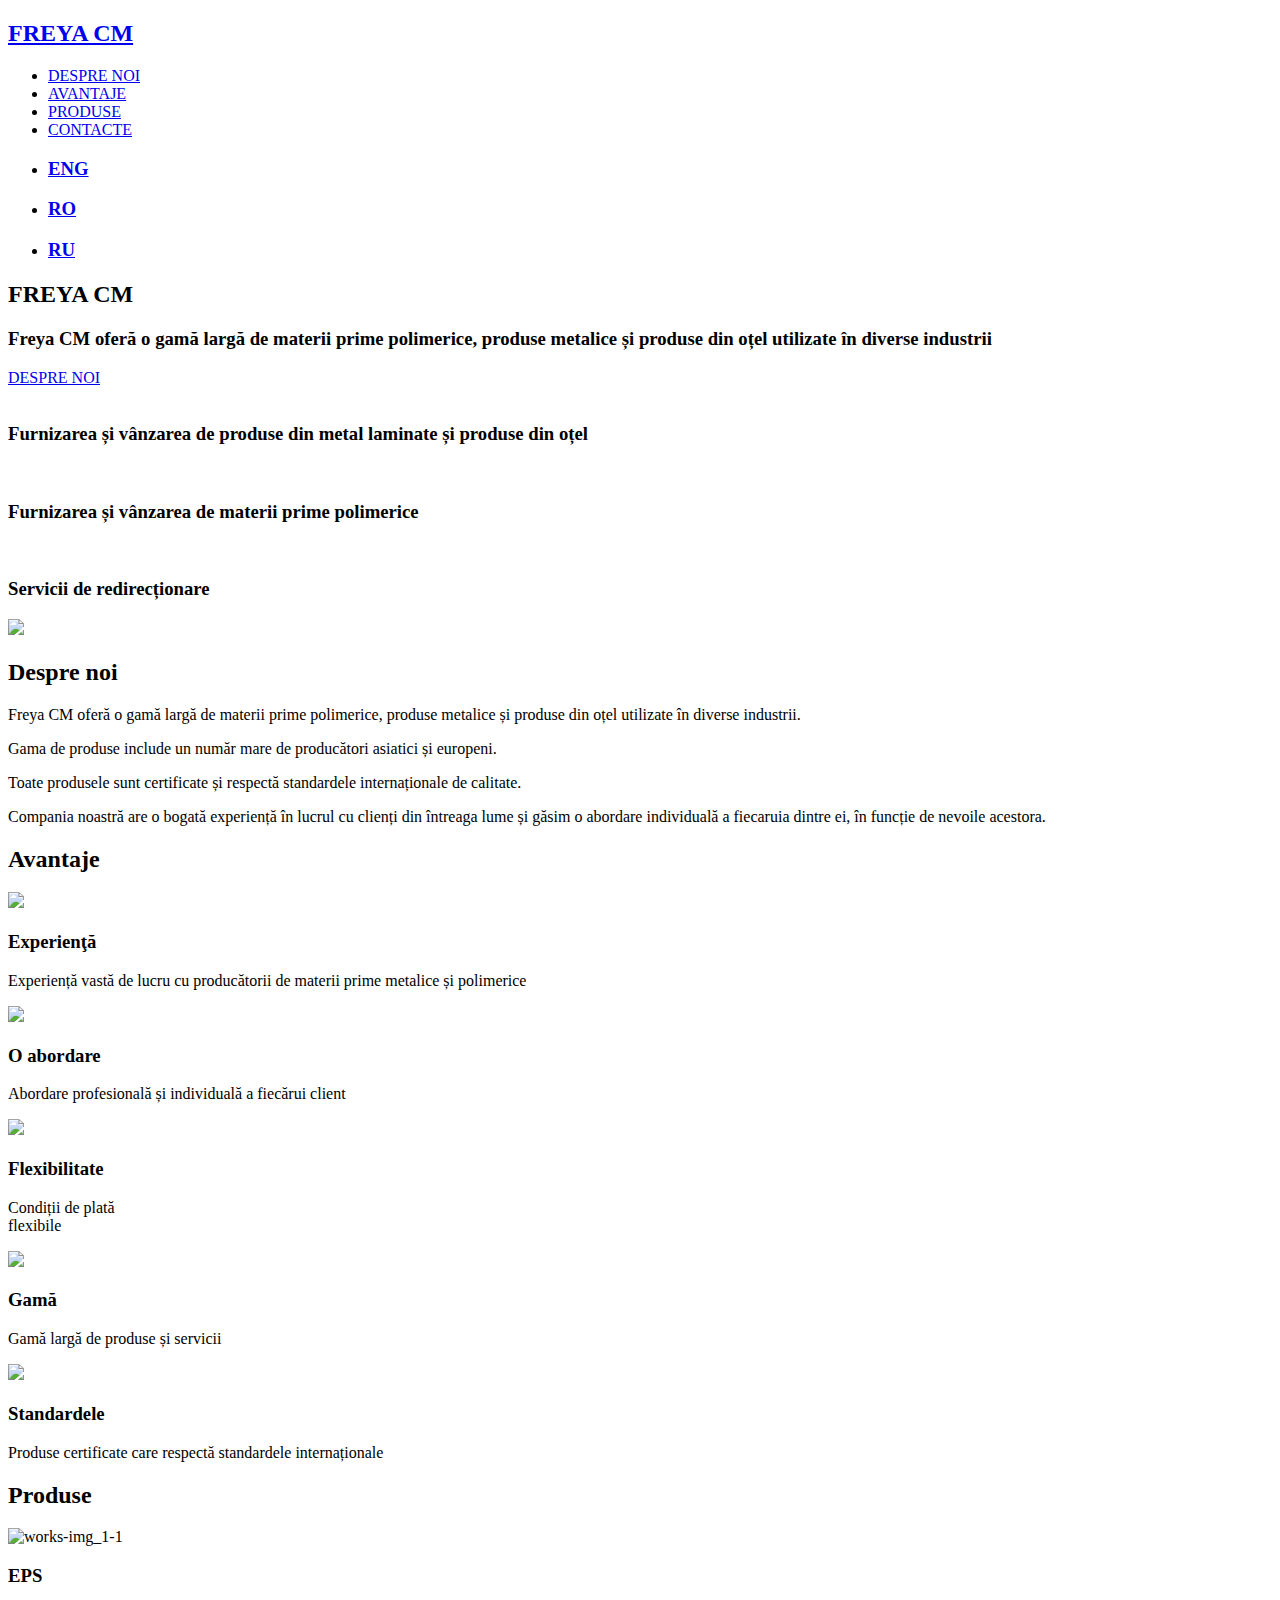
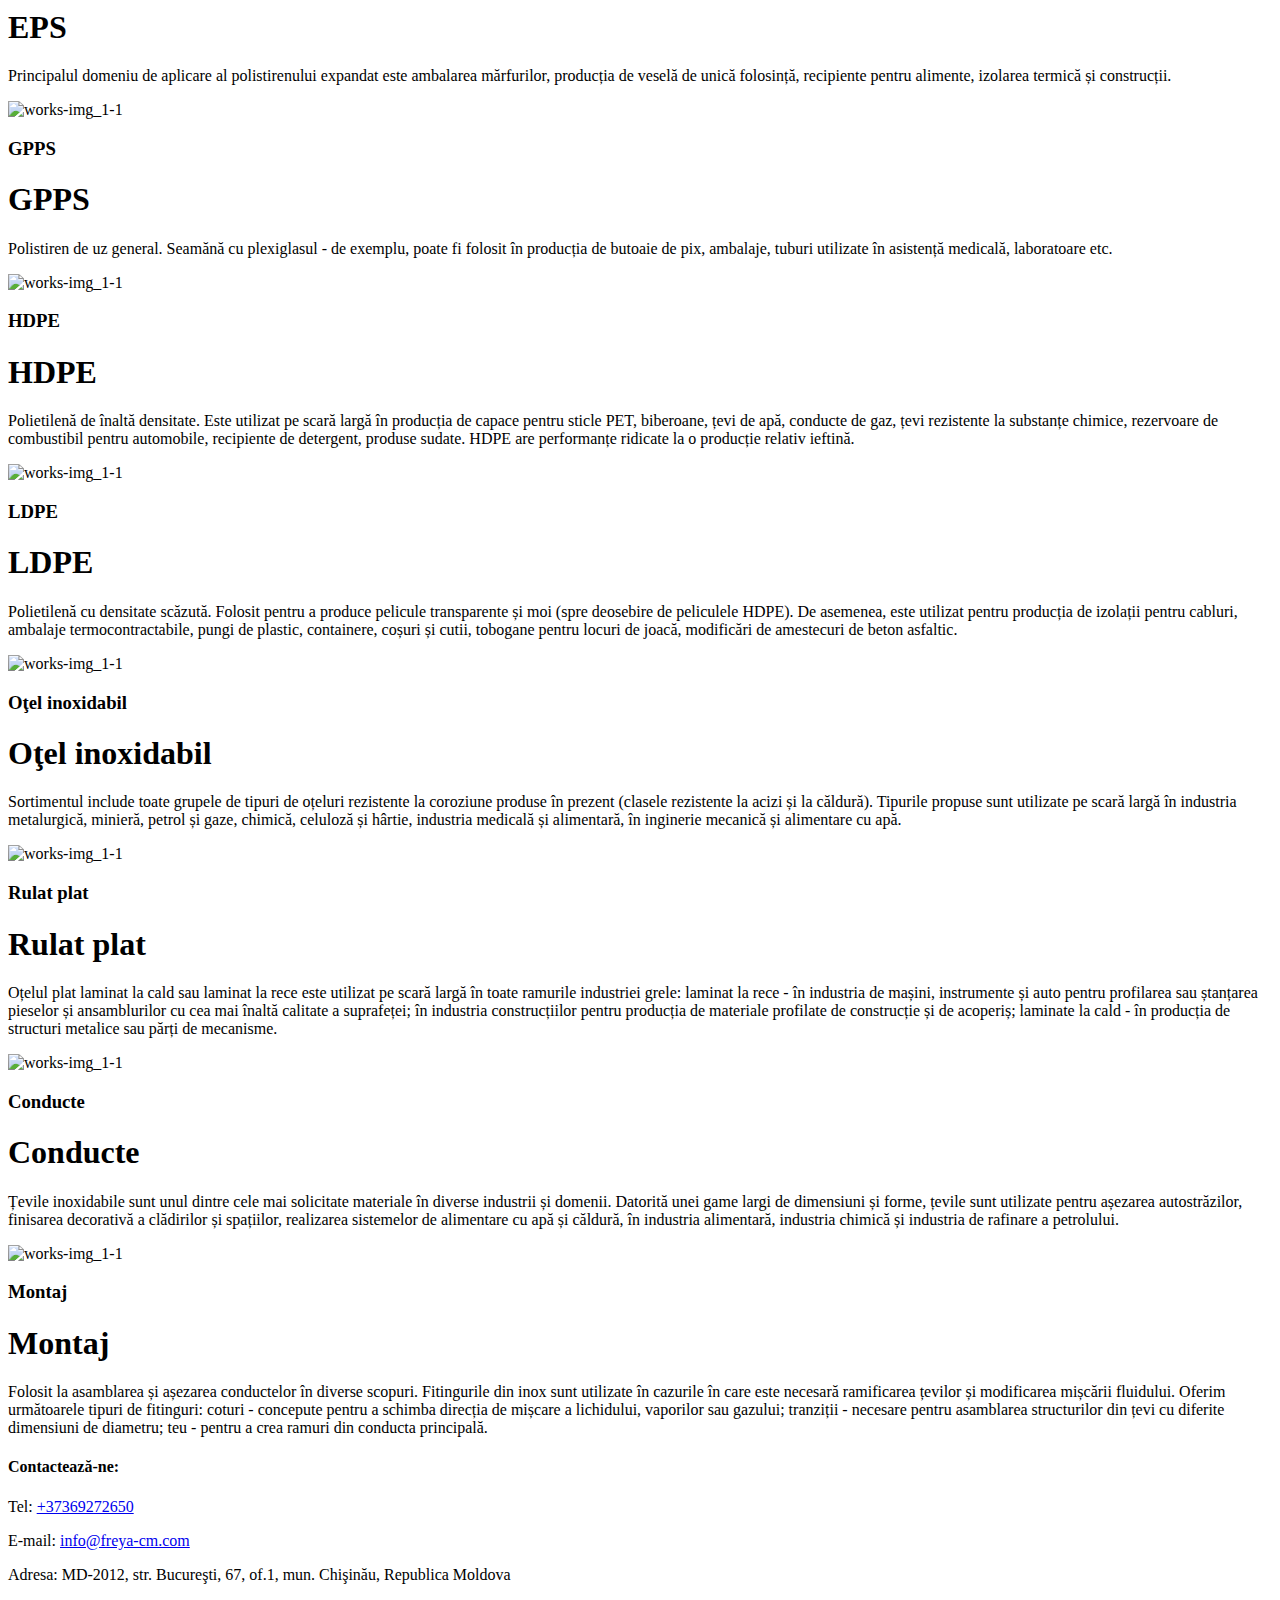
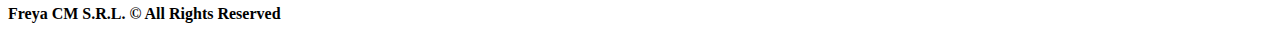
==== ro.html @ f2789963 "Add files via upload" ====
<!DOCTYPE html>
<html lang="ro">
  <head>
    <meta charset="UTF-8" />
    <meta http-equiv="X-UA-Compatible" content="IE=edge" />
    <meta name="viewport" content="width=device-width, initial-scale=1.0" />
    <title>Freya</title>
    <link rel="stylesheet" href="css/style.css" />
    <link
      href="https://fonts.googleapis.com/css?family=Open+Sans"
      rel="stylesheet"
    />
    <link
      href="https://fonts.googleapis.com/css?family=Raleway"
      rel="stylesheet"
    />
    <link
      href="https://cdnjs.cloudflare.com/ajax/libs/font-awesome/5.15.2/css/all.min.css"
      rel="stylesheet"
    />
    <script src="https://code.jquery.com/jquery-3.6.0.min.js"></script>
    <script src="js/slick.min.js"></script>
    <script src="js/script.js"></script>
  </head>
  <body>
    <header class="header">
      <div class="container">
        <div class="header-row">
          <div class="header-logo">
            <h2><a href="#header">FREYA CM</a></h2>
          </div>
          <div class="hamburger-menu">
            <span></span>
          </div>
          <nav class="menu">
            <ul class="menu-list">
              <li class="menu-list-item">
                <a href="#aboutus" class="menu-list-link">DESPRE NOI</a>
              </li>
              <li class="menu-list-item">
                <a href="#features" class="menu-list-link">AVANTAJE</a>
              </li>
              <li class="menu-list-item">
                <a href="#products" class="menu-list-link">PRODUSE</a>
              </li>
              <li class="menu-list-item">
                <a href="#contact" class="menu-list-link">CONTACTE</a>
              </li>
              <li class="menu-list-item" >
                <h3>
                  <a href="/index.html" class="menu-list-link">
                  ENG</a>
                </h3>
              </li>
              <li class="menu-list-item">
                <h3>
                  <a href="/ro.html" class="menu-list-link">
                  RO</a>
                </h3>
              </li>
              <li class="menu-list-item">
                <h3>
                  <a href="/rus.html" class="menu-list-link">
                  RU</a>
                </h3>
              </li>
            </ul>
          </nav>
        </div>
        <div class="header-line"></div>
    </header>
    <section class="presentation" id="header">
        <div class="header-title">
          <h2>FREYA CM</h2>
        </div>
        <div class="header-subtitle">
          <h3>
            Freya CM oferă o gamă largă de materii prime polimerice, produse metalice și produse din oțel utilizate în diverse industrii
          </h3>
        </div>
        <div class="header-btn"><a href="#aboutus">DESPRE NOI</a></div>
      </div>
    </section>
    <section class="slider">
      <div class="slider-item">
        <div class="slider-row">
          <div class="slider-item-img">
            <img src="/image/steel_service.jpg" alt="" />
          </div>
          <div class="slider-item-bg bg-img2">
            <div class="slider-item-review">
              <h3>
                Furnizarea și vânzarea de produse din metal laminate și produse din oțel
              </h3>
            </div>
          </div>
        </div>
      </div>
      <div class="slider-item">
        <div class="slider-row">
          <div class="slider-item-img">
            <img src="/image/polymeric_service.jpg" alt="" />
          </div>
          <div class="slider-item-bg bg-img1">
            <div class="slider-item-review">
              <h3>
                Furnizarea și vânzarea de materii prime polimerice
              </h3>
            </div>
          </div>
        </div>
      </div>
      <div class="slider-item">
        <div class="slider-row">
          <div class="slider-item-img">
            <img src="/image/logistic_service.jpg" alt="" />
          </div>
          <div class="slider-item-bg bg-img3">
            <div class="slider-item-review">
              <h3>
                Servicii de redirecționare
              </h3>
            </div>
          </div>
        </div>
      </div>
    </section>
    <section class="aboutus" id="aboutus">
      <div class="container">
        <div class="aboutus-row">
          <div class="aboutus-row-item">
            <div class="aboutus-icon">
              <img src="/image/office.jpg" />
            </div>
          </div>
          <div class="aboutus-row-item">
              <div class="aboutus-row-item-title">
                <h2>Despre noi</h2>
              </div>
              <div class="about-name-line"></div>
              <div class="aboutus-row-item-description">
                <p>Freya CM oferă o gamă largă de materii prime polimerice, produse metalice și produse din oțel utilizate în diverse industrii.</p>
                <p>Gama de produse include un număr mare de producători asiatici și europeni.</p>
                <p>Toate produsele sunt certificate și respectă standardele internaționale de calitate.</p>
                <p>Compania noastră are o bogată experiență în lucrul cu clienți din întreaga lume și găsim o abordare individuală a fiecaruia dintre ei, în funcție de nevoile acestora.
                </p>
              </div>
          </div>
        </div>
      </div>
    </section>
    <section class="features" id="features">
      <div class="container">
        <div class="features-title">
          <h2>Avantaje</h2>
        </div>
          <div class="features-row">
            <div class="features-row-item">
              <div class="features-icon">
                <img src="/image/features-easily.png" />
              </div>
              <div class="features-row-item-title">
                <h3>Experienţă</h3>
              </div>
              <div class="features-row-item-discription">
                <p>
                  Experiență vastă de lucru cu producătorii de materii prime metalice și polimerice
                </p>
              </div>
            </div>
            <div class="features-row-item">
              <div class="features-icon">
                <img src="/image/features-modern.png" />
              </div>
              <div class="features-row-item-title"><h3>O abordare</h3></div>
              <div class="features-row-item-discription">
                <p>
                  Abordare profesională și individuală a fiecărui client
                </p>
              </div>
            </div>
            <div class="features-row-item">
              <div class="features-icon">
                <img src="/image/features-ready.png" />
              </div>
              <div class="features-row-item-title">
                <h3>Flexibilitate</h3>
              </div>
              <div class="features-row-item-discription">
                <p>
                  Condiții de plată <br>flexibile
                </p>
              </div>
            </div>
            <div class="features-row-item">
              <div class="features-icon">
                <img src="/image/features-clean.png" />
              </div>
              <div class="features-row-item-title"><h3>Gamă</h3></div>
              <div class="features-row-item-discription">
                <p>
                  Gamă largă de produse și servicii
                </p>
              </div>
            </div>
            <div class="features-row-item">
              <div class="features-icon">
                <img src="/image/features-responsive.png" />
              </div>
              <div class="features-row-item-title">
                <h3>Standardele</h3>
              </div>
              <div class="features-row-item-discription">
                <p>
                  Produse certificate care respectă standardele internaționale
                </p>
              </div>
            </div>
          </div>

      </div>
    </section>
    <section class="works" id="products">
      <div class="container">
        <div class="product-title">
          <h2>Produse</h2>
        </div>
        <div class="works-row">
          <div class="works-row-item">
            <div class="works-img">
              <img src="/image/EPS.jpg" alt="works-img_1-1" />
            </div>
            <div class="works-row-item-bg">
              <h3>EPS</h3>
            </div>
          </div>
          <div class="works-row-item">
            <div class="works-title">
              <h1>EPS</h1>
            </div>
            <div class="works-discription">
              <p>Principalul domeniu de aplicare al polistirenului expandat este ambalarea mărfurilor, producția de veselă de unică folosință, recipiente pentru alimente, izolarea termică și construcții.</p>
            </div>
          </div>
        </div>
        <div class="works-row">
          <div class="works-row-item">
            <div class="works-img">
              <img src="/image/GPPS.jpg" alt="works-img_1-1" />
            </div>
            <div class="works-row-item-bg">
              <h3>GPPS</h3>
            </div>
          </div>
          <div class="works-row-item">
            <div class="works-title">
              <h1>GPPS</h1>
            </div>
            <div class="works-discription">
              <p>Polistiren de uz general. Seamănă cu plexiglasul - de exemplu, poate fi folosit în producția de butoaie de pix, ambalaje, tuburi utilizate în asistență medicală, laboratoare etc.
              </p>
            </div>
          </div>
        </div>
        <div class="works-row">
          <div class="works-row-item">
            <div class="works-img">
              <img src="/image/HDPE.jpg" alt="works-img_1-1" />
            </div>
            <div class="works-row-item-bg">
              <h3>HDPE</h3>
            </div>
          </div>
          <div class="works-row-item">
            <div class="works-title">
              <h1>HDPE</h1>
            </div>
            <div class="works-discription">
              <p>Polietilenă de înaltă densitate. Este utilizat pe scară largă în producția de capace pentru sticle PET, biberoane, țevi de apă, conducte de gaz, țevi rezistente la substanțe chimice, rezervoare de combustibil pentru automobile, recipiente de detergent, produse sudate. HDPE are performanțe ridicate la o producție relativ ieftină.
              </p>
            </div>
          </div>
        </div>
        <div class="works-row">
          <div class="works-row-item">
            <div class="works-img">
              <img src="/image/LDPE.jpg" alt="works-img_1-1" />
            </div>
            <div class="works-row-item-bg">
              <h3>LDPE</h3>
            </div>
          </div>
          <div class="works-row-item">
            <div class="works-title">
              <h1>LDPE</h1>
            </div>
            <div class="works-discription">
              <p>Polietilenă cu densitate scăzută. Folosit pentru a produce pelicule transparente și moi (spre deosebire de peliculele HDPE). De asemenea, este utilizat pentru producția de izolații pentru cabluri, ambalaje termocontractabile, pungi de plastic, containere, coșuri și cutii, tobogane pentru locuri de joacă, modificări de amestecuri de beton asfaltic.
              </p>
            </div>
          </div>
        </div>
        <div class="works-row">
          <div class="works-row-item">
            <div class="works-img">
              <img src="/image/steel.jpg" alt="works-img_1-1" />
            </div>
            <div class="works-row-item-bg">
              <h3>Oţel inoxidabil</h3>
            </div>
          </div>
          <div class="works-row-item">
            <div class="works-title">
              <h1>Oţel inoxidabil</h1>
            </div>
            <div class="works-discription">
              <p>Sortimentul include toate grupele de tipuri de oțeluri rezistente la coroziune produse în prezent (clasele rezistente la acizi și la căldură). Tipurile propuse sunt utilizate pe scară largă în industria metalurgică, minieră, petrol și gaze, chimică, celuloză și hârtie, industria medicală și alimentară, în inginerie mecanică și alimentare cu apă.
              </p>
            </div>
          </div>
        </div>
        <div class="works-row">
          <div class="works-row-item">
            <div class="works-img">
              <img src="/image/galvanized-coils-g1c0eab2f3_1280.jpg" alt="works-img_1-1" />
            </div>
            <div class="works-row-item-bg">
              <h3>Rulat plat</h3>
            </div>
          </div>
          <div class="works-row-item">
            <div class="works-title">
              <h1>Rulat plat</h1>
            </div>
            <div class="works-discription">
              <p>Oțelul plat laminat la cald sau laminat la rece este utilizat pe scară largă în toate ramurile industriei grele: laminat la rece - în industria de mașini, instrumente și auto pentru profilarea sau ștanțarea pieselor și ansamblurilor cu cea mai înaltă calitate a suprafeței; în industria construcțiilor pentru producția de materiale profilate de construcție și de acoperiș; laminate la cald - în producția de structuri metalice sau părți de mecanisme.
              </p>
            </div>
          </div>
        </div>
        <div class="works-row">
          <div class="works-row-item">
            <div class="works-img">
              <img src="/image/steel-pipe.jpg" alt="works-img_1-1" />
            </div>
            <div class="works-row-item-bg">
              <h3>Conducte</h3>
            </div>
          </div>
          <div class="works-row-item">
            <div class="works-title">
              <h1>Conducte</h1>
            </div>
            <div class="works-discription">
              <p>Țevile inoxidabile sunt unul dintre cele mai solicitate materiale în diverse industrii și domenii. Datorită unei game largi de dimensiuni și forme, țevile sunt utilizate pentru așezarea autostrăzilor, finisarea decorativă a clădirilor și spațiilor, realizarea sistemelor de alimentare cu apă și căldură, în industria alimentară, industria chimică și industria de rafinare a petrolului.
              </p>
            </div>
          </div>
        </div>
        <div class="works-row">
          <div class="works-row-item">
            <div class="works-img">
              <img src="/image/fittings.jpg" alt="works-img_1-1" />
            </div>
            <div class="works-row-item-bg">
              <h3>Montaj</h3>
            </div>
          </div>
          <div class="works-row-item">
            <div class="works-title">
              <h1>Montaj</h1>
            </div>
            <div class="works-discription">
              <p>Folosit la asamblarea și așezarea conductelor în diverse scopuri. Fitingurile din inox sunt utilizate în cazurile în care este necesară ramificarea țevilor și modificarea mișcării fluidului. Oferim următoarele tipuri de fitinguri: coturi - concepute pentru a schimba direcția de mișcare a lichidului, vaporilor sau gazului; tranziții - necesare pentru asamblarea structurilor din țevi cu diferite dimensiuni de diametru; teu - pentru a crea ramuri din conducta principală.                
              </p>
            </div>
          </div>
        </div>
      </div>
    </section>
    <section class="contacts" id="contact">
      <div class="container">
        <div class="contacts-item-title">
          <h4>Contactează-ne:</h4>
        </div>
        <div class="contacts-item-discription">
          <p>Tel: 
            <a href="tel:+37369272650">+37369272650</a>
          </p>
        </div>
        <div class="contacts-item-discription">
          <p>E-mail: 
            <a href="mailto:info@freya.com">info@freya-cm.com</a>
          </p>
        </div>
        <div class="contacts-item-adress">
          <p>Adresa: MD-2012, str. Bucureşti, 67, of.1, mun. Chişinău, Republica Moldova
          </p>
        </div>
        <div class="contacts-name">
          <h4>Freya CM S.R.L. &copy; All Rights Reserved</h4>
        </div>
      </div>
    </section>
  </body>
</html>
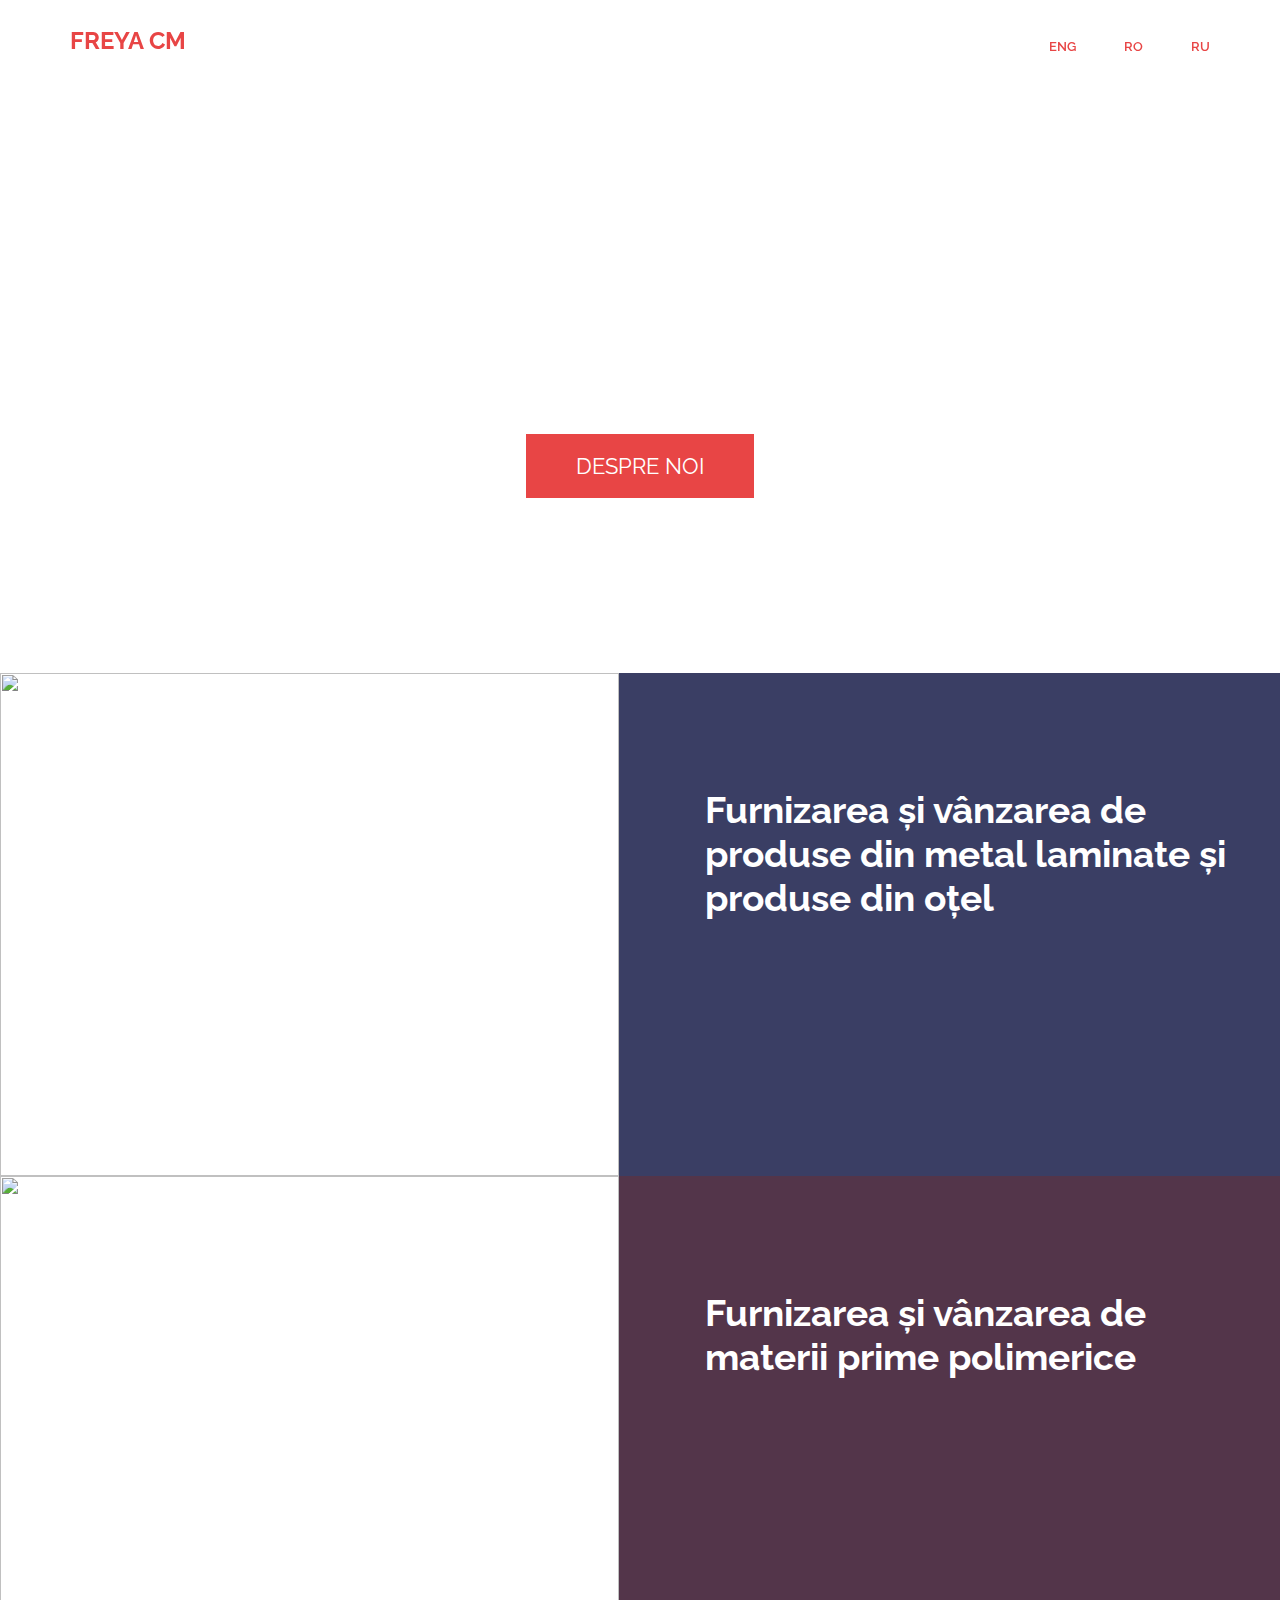
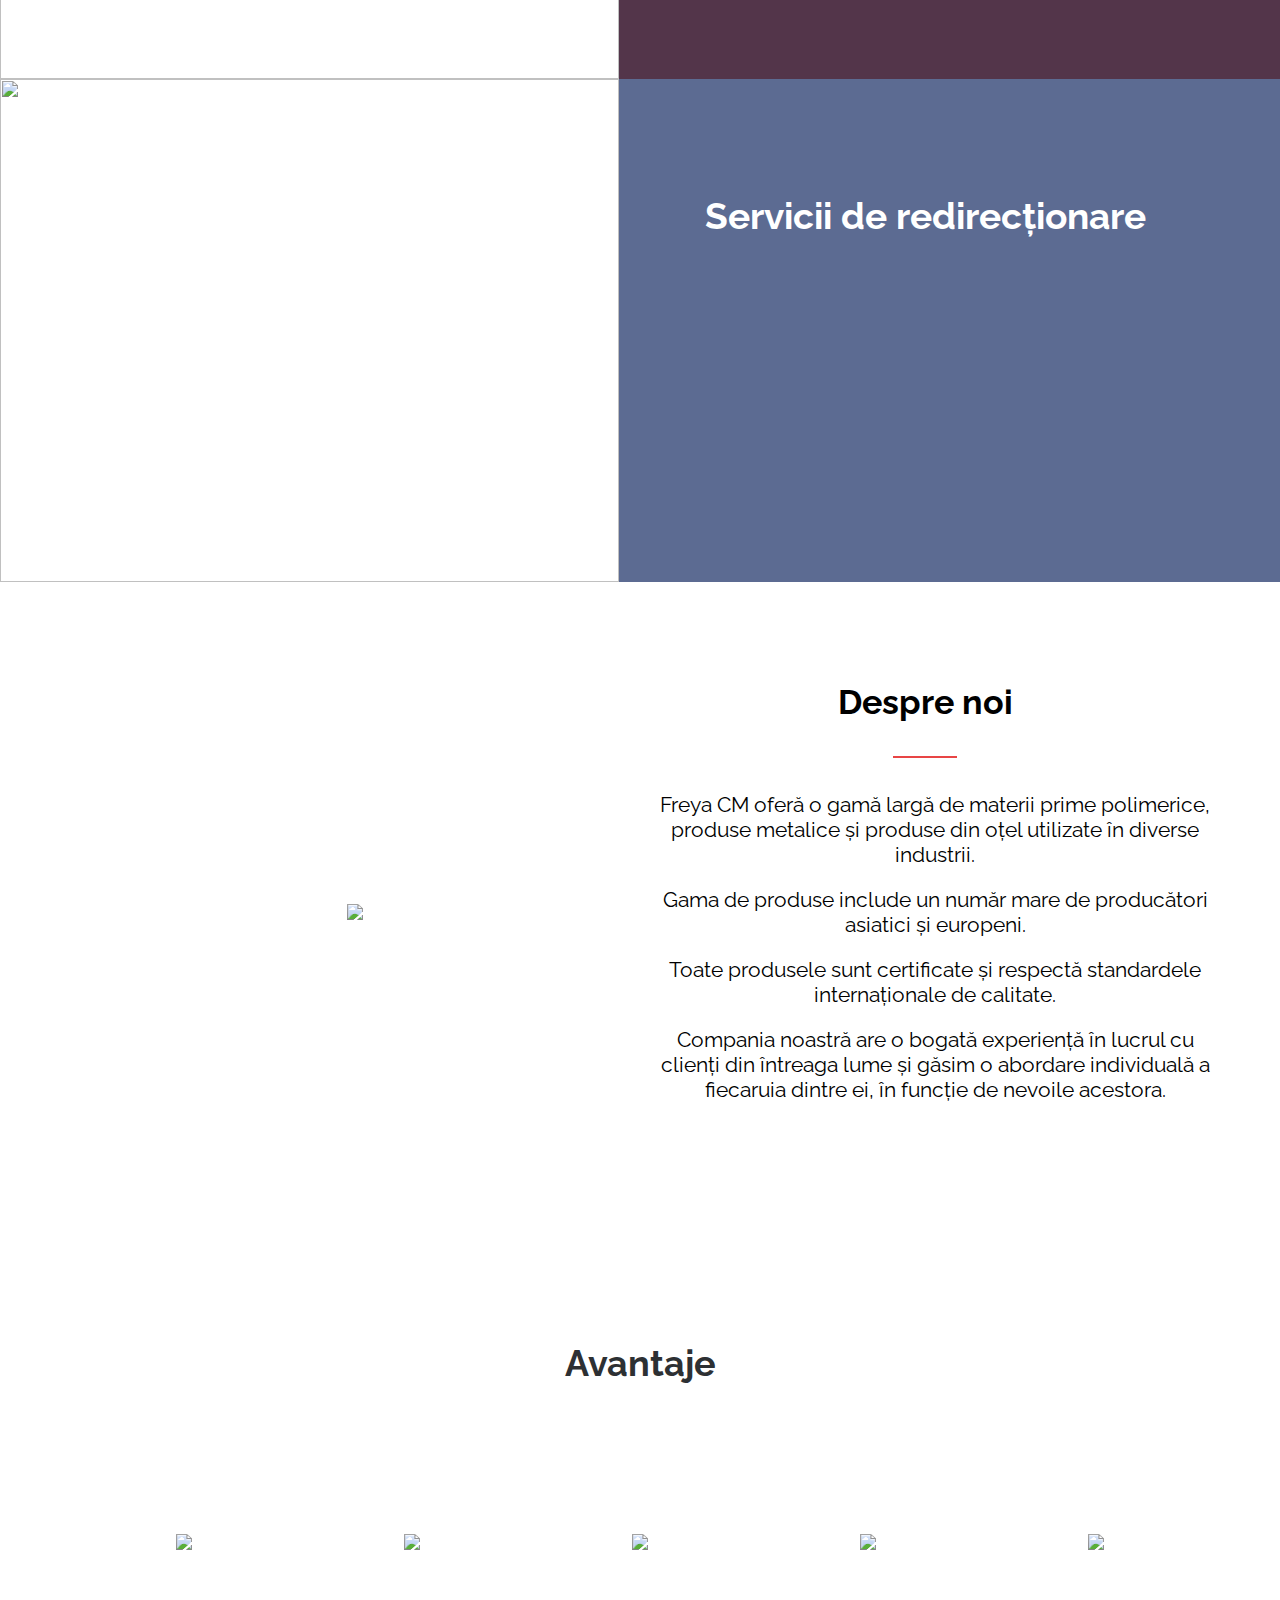
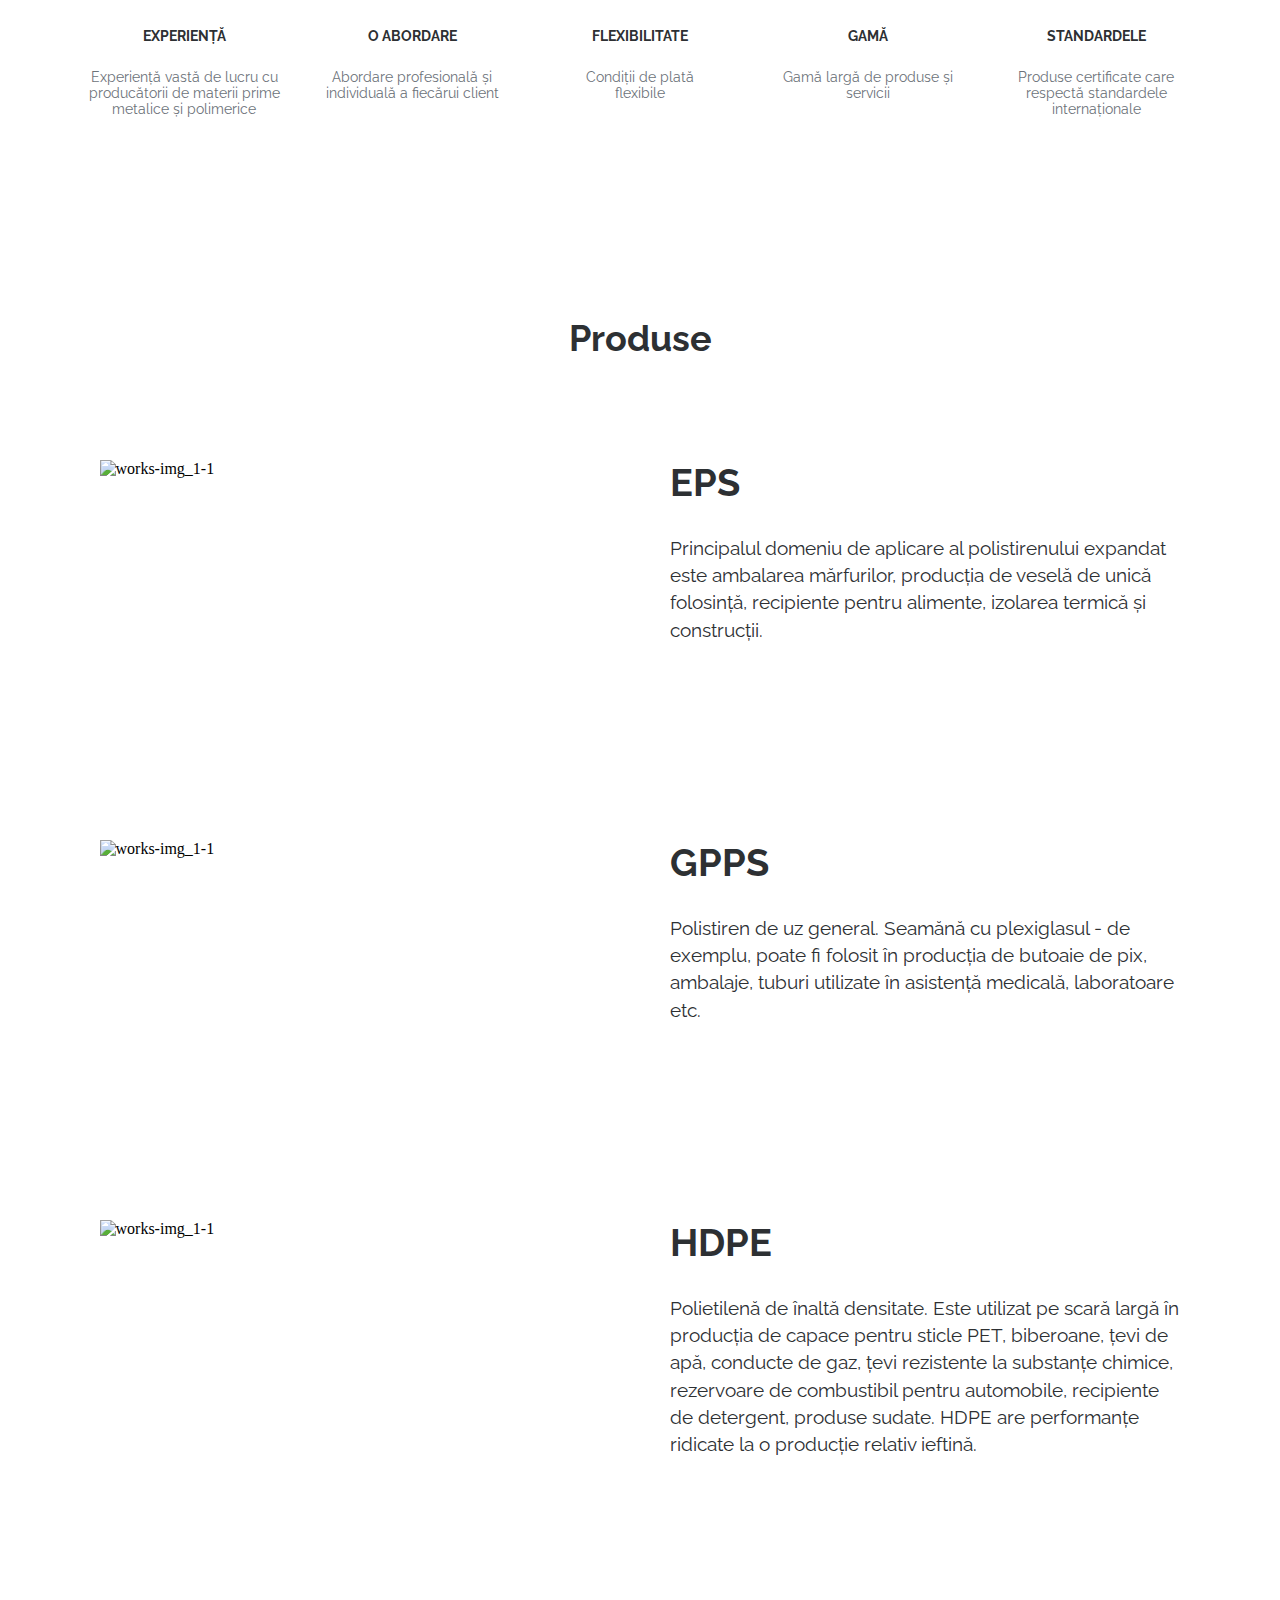
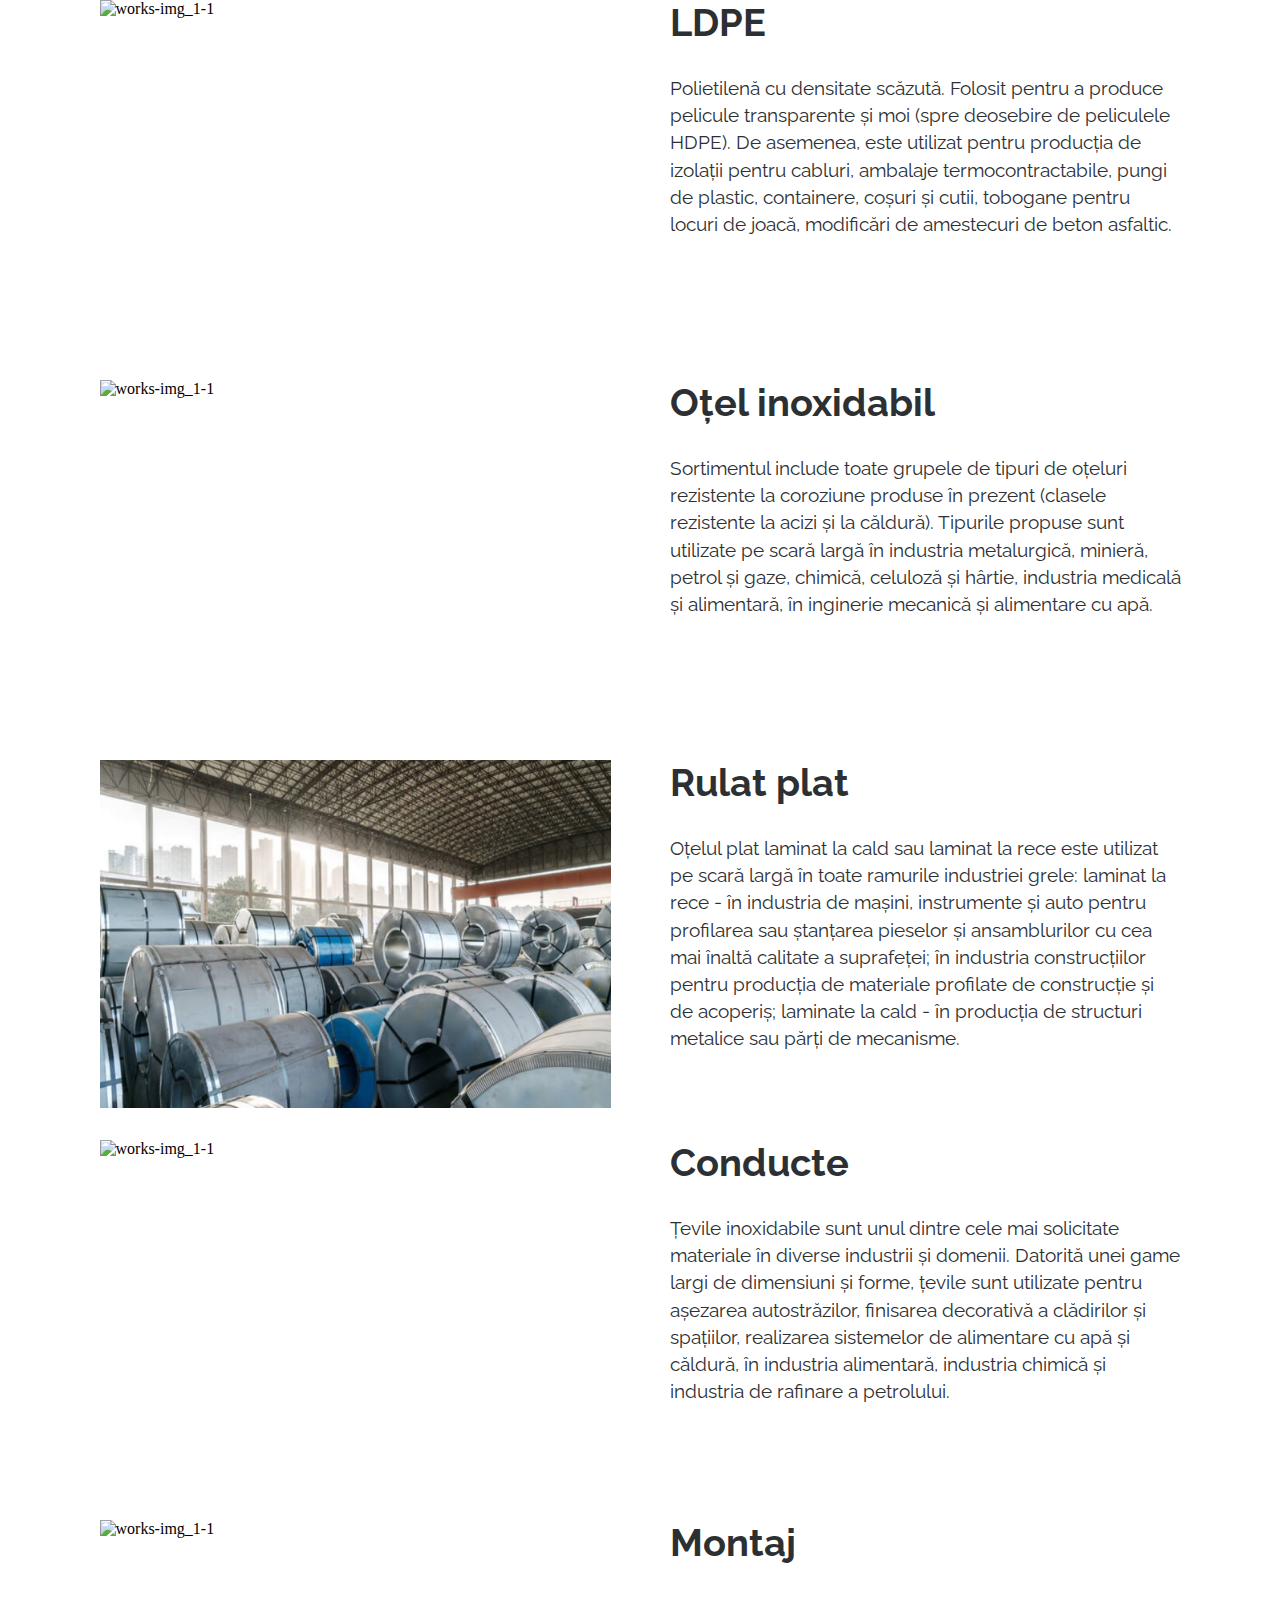
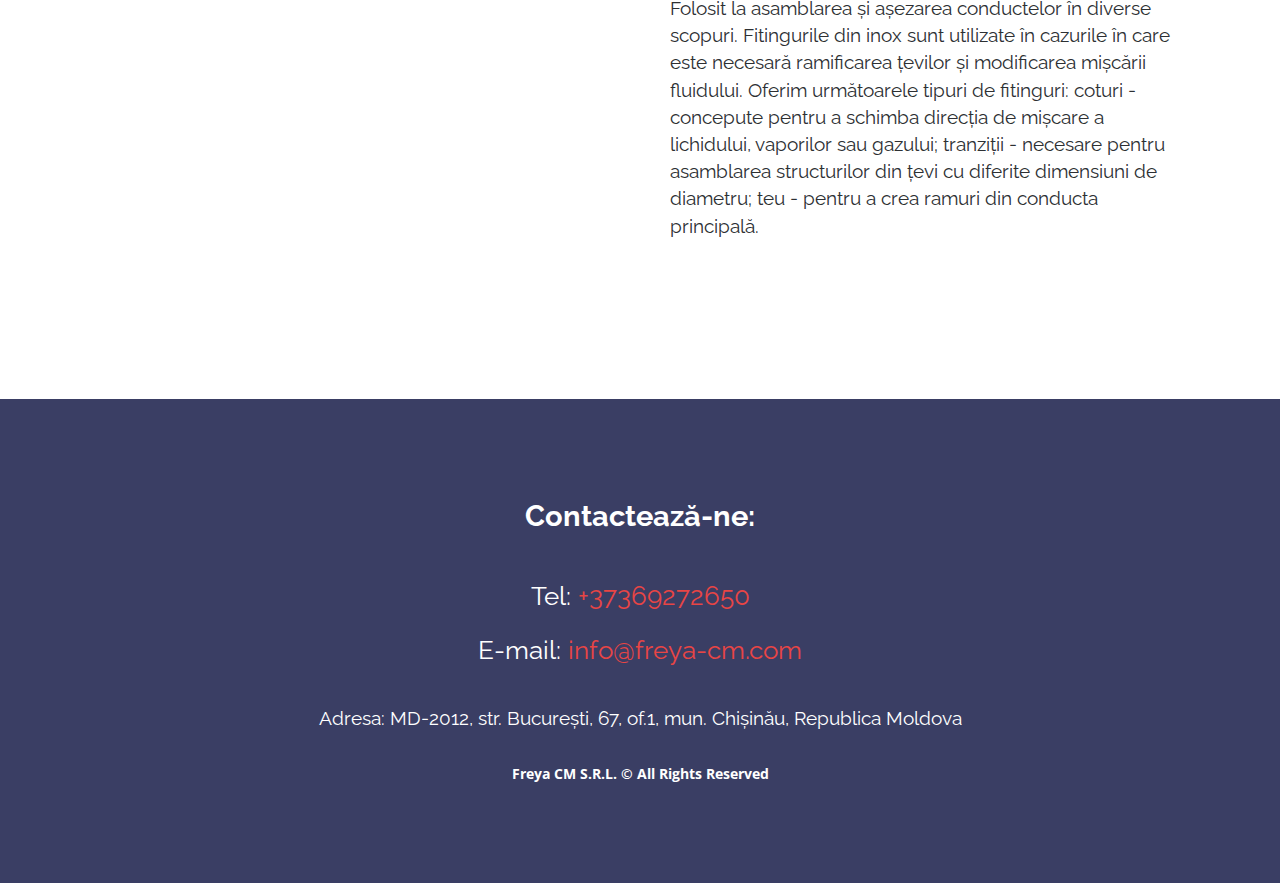
==== commit 38537a40: "Update ro.html" ====
--- a/ro.html
+++ b/ro.html
@@ -27,7 +27,7 @@
       <div class="container">
         <div class="header-row">
           <div class="header-logo">
-            <h2><a href="#header">FREYA CM</a></h2>
+            <h2><a href="ro.html">FREYA CM</a></h2>
           </div>
           <div class="hamburger-menu">
             <span></span>
@@ -48,19 +48,19 @@
               </li>
               <li class="menu-list-item" >
                 <h3>
-                  <a href="/index.html" class="menu-list-link">
+                  <a href="index.html" class="menu-list-link">
                   ENG</a>
                 </h3>
               </li>
               <li class="menu-list-item">
                 <h3>
-                  <a href="/ro.html" class="menu-list-link">
+                  <a href="ro.html" class="menu-list-link">
                   RO</a>
                 </h3>
               </li>
               <li class="menu-list-item">
                 <h3>
-                  <a href="/rus.html" class="menu-list-link">
+                  <a href="rus.html" class="menu-list-link">
                   RU</a>
                 </h3>
               </li>
@@ -85,7 +85,7 @@
       <div class="slider-item">
         <div class="slider-row">
           <div class="slider-item-img">
-            <img src="/image/steel_service.jpg" alt="" />
+            <img src="image/steel_service.jpg" alt="" />
           </div>
           <div class="slider-item-bg bg-img2">
             <div class="slider-item-review">
@@ -99,7 +99,7 @@
       <div class="slider-item">
         <div class="slider-row">
           <div class="slider-item-img">
-            <img src="/image/polymeric_service.jpg" alt="" />
+            <img src="image/polymeric_service.jpg" alt="" />
           </div>
           <div class="slider-item-bg bg-img1">
             <div class="slider-item-review">
@@ -113,7 +113,7 @@
       <div class="slider-item">
         <div class="slider-row">
           <div class="slider-item-img">
-            <img src="/image/logistic_service.jpg" alt="" />
+            <img src="image/logistic_service.jpg" alt="" />
           </div>
           <div class="slider-item-bg bg-img3">
             <div class="slider-item-review">
@@ -130,7 +130,7 @@
         <div class="aboutus-row">
           <div class="aboutus-row-item">
             <div class="aboutus-icon">
-              <img src="/image/office.jpg" />
+              <img src="image/office.jpg" />
             </div>
           </div>
           <div class="aboutus-row-item">
@@ -157,7 +157,7 @@
           <div class="features-row">
             <div class="features-row-item">
               <div class="features-icon">
-                <img src="/image/features-easily.png" />
+                <img src="image/features-easily.png" />
               </div>
               <div class="features-row-item-title">
                 <h3>Experienţă</h3>
@@ -170,7 +170,7 @@
             </div>
             <div class="features-row-item">
               <div class="features-icon">
-                <img src="/image/features-modern.png" />
+                <img src="image/features-modern.png" />
               </div>
               <div class="features-row-item-title"><h3>O abordare</h3></div>
               <div class="features-row-item-discription">
@@ -181,7 +181,7 @@
             </div>
             <div class="features-row-item">
               <div class="features-icon">
-                <img src="/image/features-ready.png" />
+                <img src="image/features-ready.png" />
               </div>
               <div class="features-row-item-title">
                 <h3>Flexibilitate</h3>
@@ -194,7 +194,7 @@
             </div>
             <div class="features-row-item">
               <div class="features-icon">
-                <img src="/image/features-clean.png" />
+                <img src="image/features-clean.png" />
               </div>
               <div class="features-row-item-title"><h3>Gamă</h3></div>
               <div class="features-row-item-discription">
@@ -205,7 +205,7 @@
             </div>
             <div class="features-row-item">
               <div class="features-icon">
-                <img src="/image/features-responsive.png" />
+                <img src="image/features-responsive.png" />
               </div>
               <div class="features-row-item-title">
                 <h3>Standardele</h3>
@@ -228,7 +228,7 @@
         <div class="works-row">
           <div class="works-row-item">
             <div class="works-img">
-              <img src="/image/EPS.jpg" alt="works-img_1-1" />
+              <img src="image/EPS.jpg" alt="works-img_1-1" />
             </div>
             <div class="works-row-item-bg">
               <h3>EPS</h3>
@@ -246,7 +246,7 @@
         <div class="works-row">
           <div class="works-row-item">
             <div class="works-img">
-              <img src="/image/GPPS.jpg" alt="works-img_1-1" />
+              <img src="image/GPPS.jpg" alt="works-img_1-1" />
             </div>
             <div class="works-row-item-bg">
               <h3>GPPS</h3>
@@ -265,7 +265,7 @@
         <div class="works-row">
           <div class="works-row-item">
             <div class="works-img">
-              <img src="/image/HDPE.jpg" alt="works-img_1-1" />
+              <img src="image/HDPE.jpg" alt="works-img_1-1" />
             </div>
             <div class="works-row-item-bg">
               <h3>HDPE</h3>
@@ -284,7 +284,7 @@
         <div class="works-row">
           <div class="works-row-item">
             <div class="works-img">
-              <img src="/image/LDPE.jpg" alt="works-img_1-1" />
+              <img src="image/LDPE.jpg" alt="works-img_1-1" />
             </div>
             <div class="works-row-item-bg">
               <h3>LDPE</h3>
@@ -303,7 +303,7 @@
         <div class="works-row">
           <div class="works-row-item">
             <div class="works-img">
-              <img src="/image/steel.jpg" alt="works-img_1-1" />
+              <img src="image/steel.jpg" alt="works-img_1-1" />
             </div>
             <div class="works-row-item-bg">
               <h3>Oţel inoxidabil</h3>
@@ -322,7 +322,7 @@
         <div class="works-row">
           <div class="works-row-item">
             <div class="works-img">
-              <img src="/image/galvanized-coils-g1c0eab2f3_1280.jpg" alt="works-img_1-1" />
+              <img src="image/galvanized-coils-g1c0eab2f3_1280.jpg" alt="works-img_1-1" />
             </div>
             <div class="works-row-item-bg">
               <h3>Rulat plat</h3>
@@ -341,7 +341,7 @@
         <div class="works-row">
           <div class="works-row-item">
             <div class="works-img">
-              <img src="/image/steel-pipe.jpg" alt="works-img_1-1" />
+              <img src="image/steel-pipe.jpg" alt="works-img_1-1" />
             </div>
             <div class="works-row-item-bg">
               <h3>Conducte</h3>
@@ -360,7 +360,7 @@
         <div class="works-row">
           <div class="works-row-item">
             <div class="works-img">
-              <img src="/image/fittings.jpg" alt="works-img_1-1" />
+              <img src="image/fittings.jpg" alt="works-img_1-1" />
             </div>
             <div class="works-row-item-bg">
               <h3>Montaj</h3>
@@ -390,7 +390,7 @@
         </div>
         <div class="contacts-item-discription">
           <p>E-mail: 
-            <a href="mailto:info@freya.com">info@freya-cm.com</a>
+            <a href="mailto:info@freya-cm.com">info@freya-cm.com</a>
           </p>
         </div>
         <div class="contacts-item-adress">
--- a/css/style.css
+++ b/css/style.css
@@ -0,0 +1,25 @@
+@import url("header.css");
+@import url("presentation.css");
+@import url("aboutus.css");
+@import url("features.css");
+@import url("footer.css");
+@import url("works.css");
+@import url("team.css");
+@import url("download.css");
+@import url("contacts.css");
+@import url("slider.css");
+@import url("media.css");
+
+* {
+  margin: 0;
+  padding: 0;
+  box-sizing: border-box;
+}
+
+.container {
+  padding: 0 15px;
+  max-width: 1170px;
+  margin: auto;
+  z-index: 1;
+  position: relative;
+}
